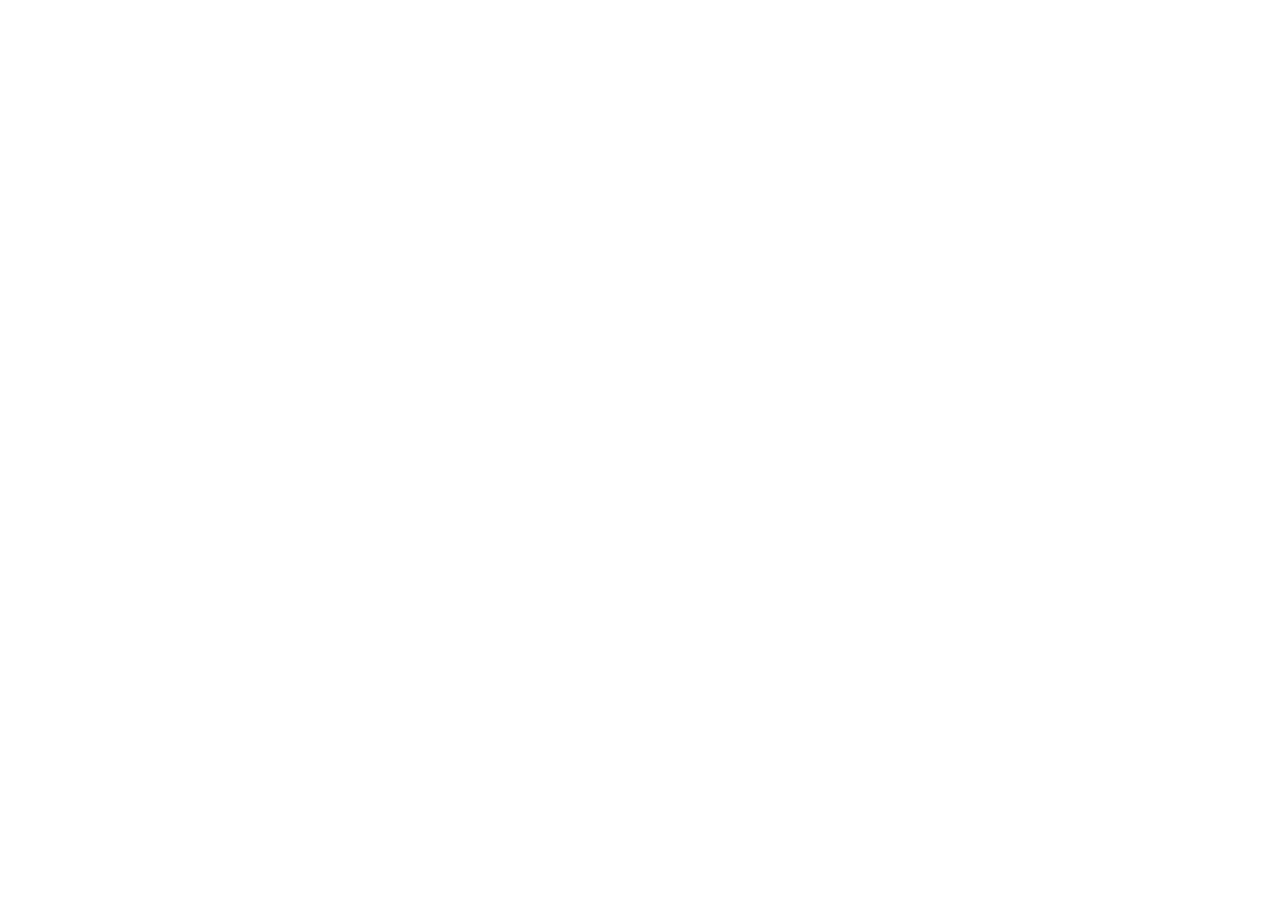
==== index.html @ e65978b8 "Add files via upload" ====
<!DOCTYPE html>
<html lang="ar" dir="rtl">
<head>
<meta charset="utf-8">
<meta name="viewport" content="width=device-width, initial-scale=1, viewport-fit=cover">
<title>أذكاري</title>
<link href="https://fonts.googleapis.com/css2?family=Amiri:wght@400;700&family=Cairo:wght@400;600;700&display=swap" rel="stylesheet">
<link rel="stylesheet" href="css/style.css">
</head>
<body>
<div id="intro" hidden>
  <button id="sk">تخطي</button>
  <div id="ph"></div>
  <div id="nm">أذكاري</div>
  <div id="tg">رفيقك اليومي لذكر الله</div>
  <button id="go">ابدأ رحلتك مع الذكر</button>
</div>
<main id="app"></main>
<nav id="nav"></nav>
<script src="js/data.js"></script>
<script src="js/app.js"></script>
</body>
</html>
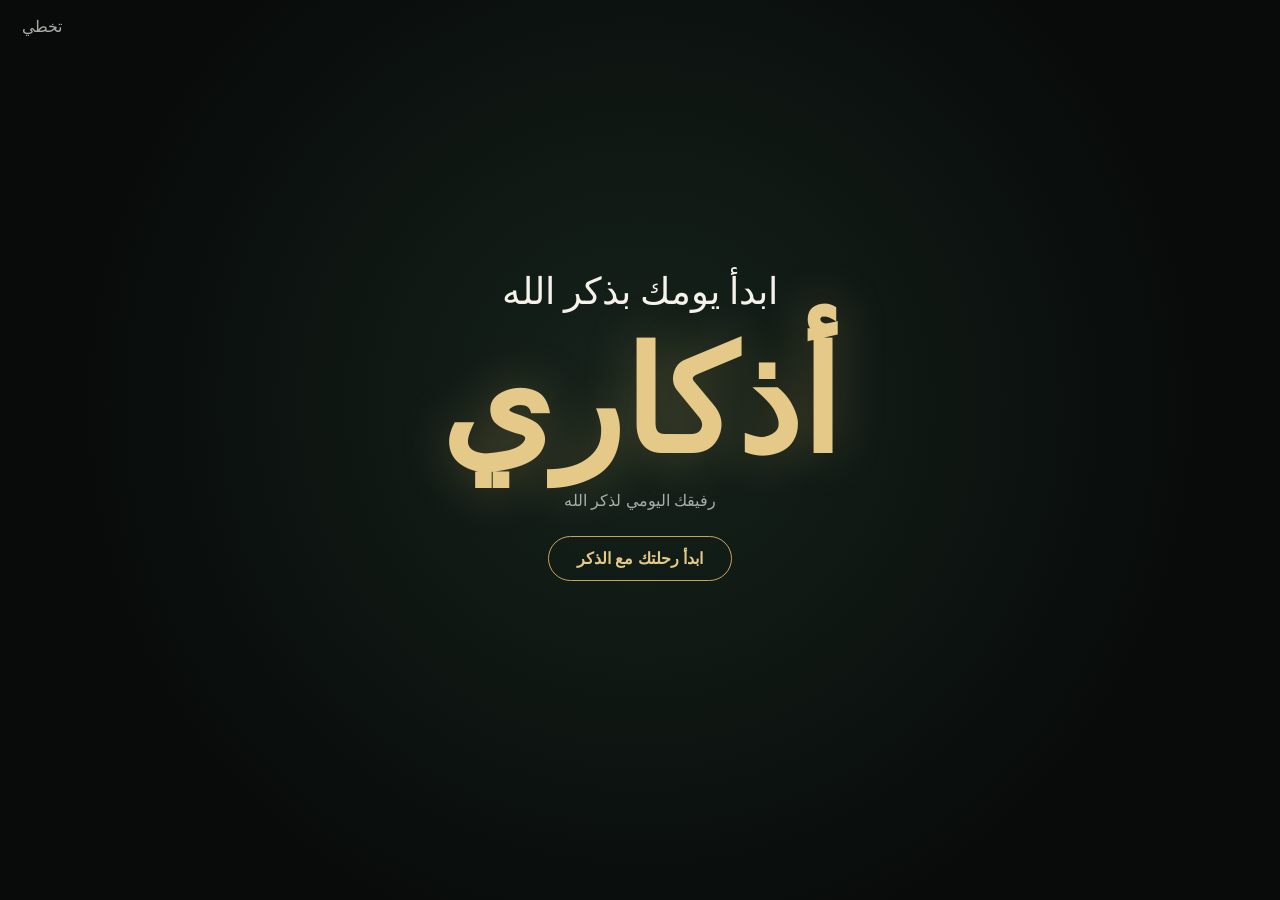
==== commit 762c9d31: "Update index.html" ====
--- a/index.html
+++ b/index.html
@@ -5,7 +5,7 @@
 <meta name="viewport" content="width=device-width, initial-scale=1, viewport-fit=cover">
 <title>أذكاري</title>
 <link href="https://fonts.googleapis.com/css2?family=Amiri:wght@400;700&family=Cairo:wght@400;600;700&display=swap" rel="stylesheet">
-<link rel="stylesheet" href="css/style.css">
+<link rel="stylesheet" href="style.css">
 </head>
 <body>
 <div id="intro" hidden>
@@ -17,7 +17,7 @@
 </div>
 <main id="app"></main>
 <nav id="nav"></nav>
-<script src="js/data.js"></script>
-<script src="js/app.js"></script>
+<script src="data.js"></script>
+<script src="app.js"></script>
 </body>
 </html>
--- a/style.css
+++ b/style.css
@@ -0,0 +1,56 @@
+:root{color-scheme:dark;--bg:#080B0A;--card:#121816;--gold:#C6A45C;--gold2:#E4C989;--tx:#F5F2E9;--tx2:#A7ADA7;--green:#315C45;--fs:1.5rem;
+box-sizing:border-box;padding-top:env(safe-area-inset-top,0px);padding-bottom:env(safe-area-inset-bottom,0px)}
+html{scroll-padding-top:env(safe-area-inset-top,0px)}
+*,*::before,*::after{box-sizing:inherit}
+body{margin:0;background:radial-gradient(ellipse at 50% -10%,#14201a 0,var(--bg) 60%) fixed;color:var(--tx);font-family:Cairo,Tahoma,sans-serif;min-height:100vh;overflow-x:hidden}
+button{font:inherit;color:inherit;cursor:pointer;border:0;background:none}
+#app{max-width:1000px;margin:0 auto;padding:20px 16px 110px}
+h1,h2{margin:0;color:var(--gold2)}
+.top{display:flex;align-items:center;justify-content:space-between;gap:8px;margin-bottom:14px}
+.back{color:var(--gold);padding:8px 4px;font-weight:600}
+.sub{color:var(--tx2);margin:4px 0 16px}
+.grid{display:grid;gap:14px;grid-template-columns:1fr}
+@media(min-width:700px){.grid{grid-template-columns:repeat(3,1fr)}}
+.tile{background:var(--card);border:1px solid #1f2a25;border-radius:18px;padding:22px 18px;text-align:right;transition:border-color .25s,box-shadow .25s,transform .15s}
+.tile:hover,.tile:focus-visible{border-color:var(--gold);box-shadow:0 0 24px #c6a45c22;outline:0}
+.tile:active{transform:scale(.98)}
+.tile .ic{font-size:2rem}.tile h3{margin:8px 0 4px;color:var(--gold2);font-size:1.25rem}.tile p{margin:0;color:var(--tx2);font-size:.92rem}
+.ward{background:linear-gradient(160deg,#16231c,var(--card));border:1px solid #2a3a30;border-radius:18px;padding:18px;margin-bottom:18px}
+.ward h2{font-size:1.1rem;margin-bottom:10px}
+.ward div{display:flex;justify-content:space-between;padding:6px 0;color:var(--tx2)}.ward b{color:var(--tx)}
+.ok{color:#8fcf9f!important}
+.bar{height:6px;background:#1c2621;border-radius:9px;overflow:hidden;margin:6px 0 16px}
+.bar i{display:block;height:100%;background:linear-gradient(90deg,var(--green),var(--gold));transition:width .4s}
+.tools{display:flex;flex-wrap:wrap;gap:8px;align-items:center;margin-bottom:16px;color:var(--tx2);font-size:.9rem}
+.chip{border:1px solid #2a3a30;border-radius:99px;padding:6px 14px;color:var(--tx2)}
+.chip.on{border-color:var(--gold);color:var(--gold2)}
+.zk{background:var(--card);border:1px solid #1f2a25;border-radius:18px;padding:20px 18px;margin-bottom:14px;transition:background .3s,border-color .3s}
+.zk.done{background:#13241b;border-color:var(--green)}
+.zk .t{font-family:Amiri,"Traditional Arabic",serif;font-size:var(--fs);line-height:2.1;margin:0 0 12px}
+.meta{display:flex;justify-content:space-between;color:var(--tx2);font-size:.9rem;margin-bottom:12px}
+.tap{width:100%;padding:16px;border-radius:14px;background:linear-gradient(180deg,#d2b06a,var(--gold));color:#1a1405;font-weight:700;font-size:1.05rem;transition:transform .12s}
+.tap:active{transform:scale(.97)}
+.zk.done .tap{background:var(--green);color:var(--tx)}
+.row{display:flex;justify-content:space-between;align-items:center;margin-top:10px;font-size:.88rem}
+.row button{color:var(--tx2);padding:6px 2px}
+details{color:var(--tx2);font-size:.9rem;margin-top:8px}summary{cursor:pointer;color:var(--gold)}
+.big{font-family:Amiri,serif;font-size:clamp(3.5rem,18vw,6.5rem);color:var(--gold2);text-align:center;margin:30px 0;text-shadow:0 0 40px #c6a45c44;font-variant-numeric:tabular-nums}
+.round{display:block;margin:0 auto 22px;width:min(70vw,240px);aspect-ratio:1;border-radius:50%;border:2px solid var(--gold);background:radial-gradient(circle,#1d2a22,var(--card));font-size:1.4rem;color:var(--gold2);box-shadow:0 0 40px #c6a45c22;transition:transform .1s,box-shadow .2s}
+.round:active{transform:scale(.95);box-shadow:0 0 60px #c6a45c55}
+.ctr{display:flex;justify-content:center;gap:10px;flex-wrap:wrap}
+.pad{text-align:center}.pad .t{font-family:Amiri,serif;font-size:calc(var(--fs)*1.4);line-height:2.1}
+input[type=number]{width:90px;background:var(--card);border:1px solid #2a3a30;border-radius:10px;color:var(--tx);padding:6px 8px;font:inherit}
+nav{position:fixed;inset:auto 0 0 0;background:#0c1210ee;backdrop-filter:blur(8px);border-top:1px solid #1f2a25;display:flex;justify-content:space-around;padding:6px 4px calc(6px + env(safe-area-inset-bottom,0px));z-index:5}
+nav a{flex:1;text-align:center;font-size:.72rem;color:var(--tx2);text-decoration:none;padding:4px 0}
+nav a span{display:block;font-size:1.25rem}nav a.cur{color:var(--gold2)}
+#intro{position:fixed;inset:0;z-index:20;background:radial-gradient(circle at 50% 45%,#16231c,var(--bg) 70%);display:flex;flex-direction:column;align-items:center;justify-content:center;text-align:center;padding:24px;transition:opacity .8s}
+#intro.out{opacity:0;pointer-events:none}
+#ph{font-family:Amiri,serif;font-size:clamp(1.5rem,5vw,2.3rem);color:var(--tx);opacity:0;animation:fi 1.4s .3s forwards;position:absolute;top:30%}
+#nm{font-family:Amiri,serif;font-weight:700;font-size:clamp(4rem,20vw,9rem);color:var(--gold2);opacity:0;animation:fi 1.6s 1.9s forwards;text-shadow:0 0 50px #c6a45c55;transition:transform .9s,filter .9s,letter-spacing .9s;cursor:pointer}
+#nm.burst{transform:scale(1.5);filter:blur(10px) brightness(1.6);letter-spacing:.15em;opacity:0!important}
+#tg{color:var(--tx2);opacity:0;animation:fi 1s 3.1s forwards;margin:4px 0 26px}
+#go{opacity:0;animation:fi 1s 3.4s forwards;border:1px solid var(--gold);border-radius:99px;padding:12px 28px;color:var(--gold2);font-weight:600}
+#sk{position:absolute;top:calc(16px + env(safe-area-inset-top,0px));left:16px;color:var(--tx2)}
+@keyframes fi{to{opacity:1}}
+@media(prefers-reduced-motion:reduce){*{animation-duration:.01s!important;animation-delay:0s!important;transition-duration:.01s!important}}
+:focus-visible{outline:2px solid var(--gold);outline-offset:2px}
